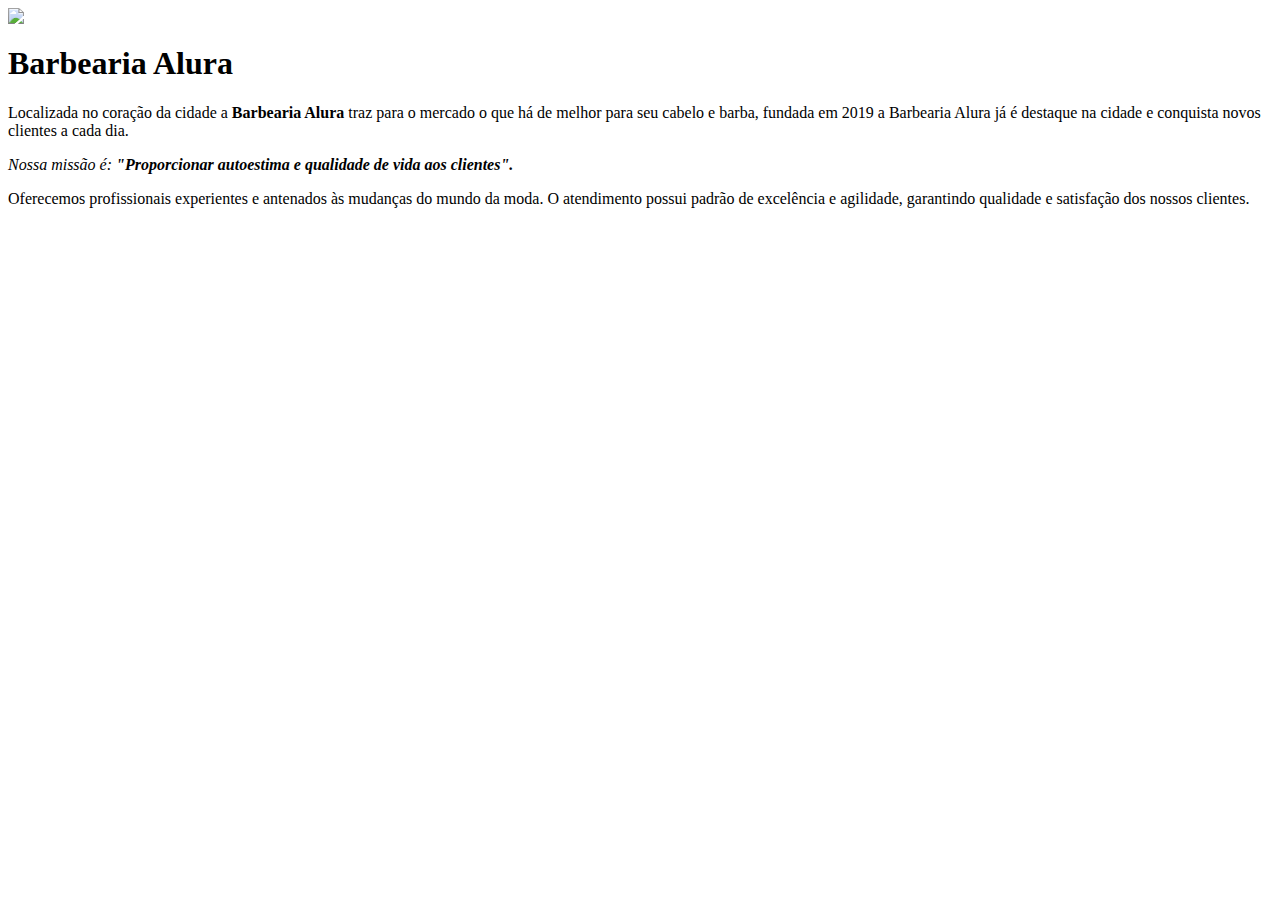
==== letícia.html @ ac54361c "Add files via upload" ====
<img src="barbearia1.jpg">

<!DOCTYPE html>

<html lang="pt-br">

<head>
<meta charset="UTF-8">
<title>Barbearia Alura</title>

<link rel="stylessheet" href= "style.css">
</head>

<Body>
<h1>Barbearia Alura</h1>

<p>Localizada no coração da cidade a <strong> Barbearia Alura</strong> traz para o mercado o que há de melhor para seu cabelo e barba, fundada em 2019 a Barbearia Alura já é destaque na cidade e conquista novos clientes a cada dia.</p>

<p id="missão"><em>Nossa missão é: <strong>"Proporcionar autoestima e qualidade de vida aos clientes".</strong></em></p>

<p>Oferecemos profissionais experientes e antenados às mudanças do mundo da moda. O atendimento possui padrão de excelência e agilidade, garantindo qualidade e satisfação dos nossos clientes.</p> 
</Body>

</html>
---- style.css ----
<img src="barbearia1.jpg">

body{
    background: #063e5f;
}

h1{  
    text-align:center;
    background: #065f2b;
}


p {
    text-aling: center;
    background: #92cf7a;
}
em strong {
    color:aliceblue
}

#missão {
    font-size: 20px;
}
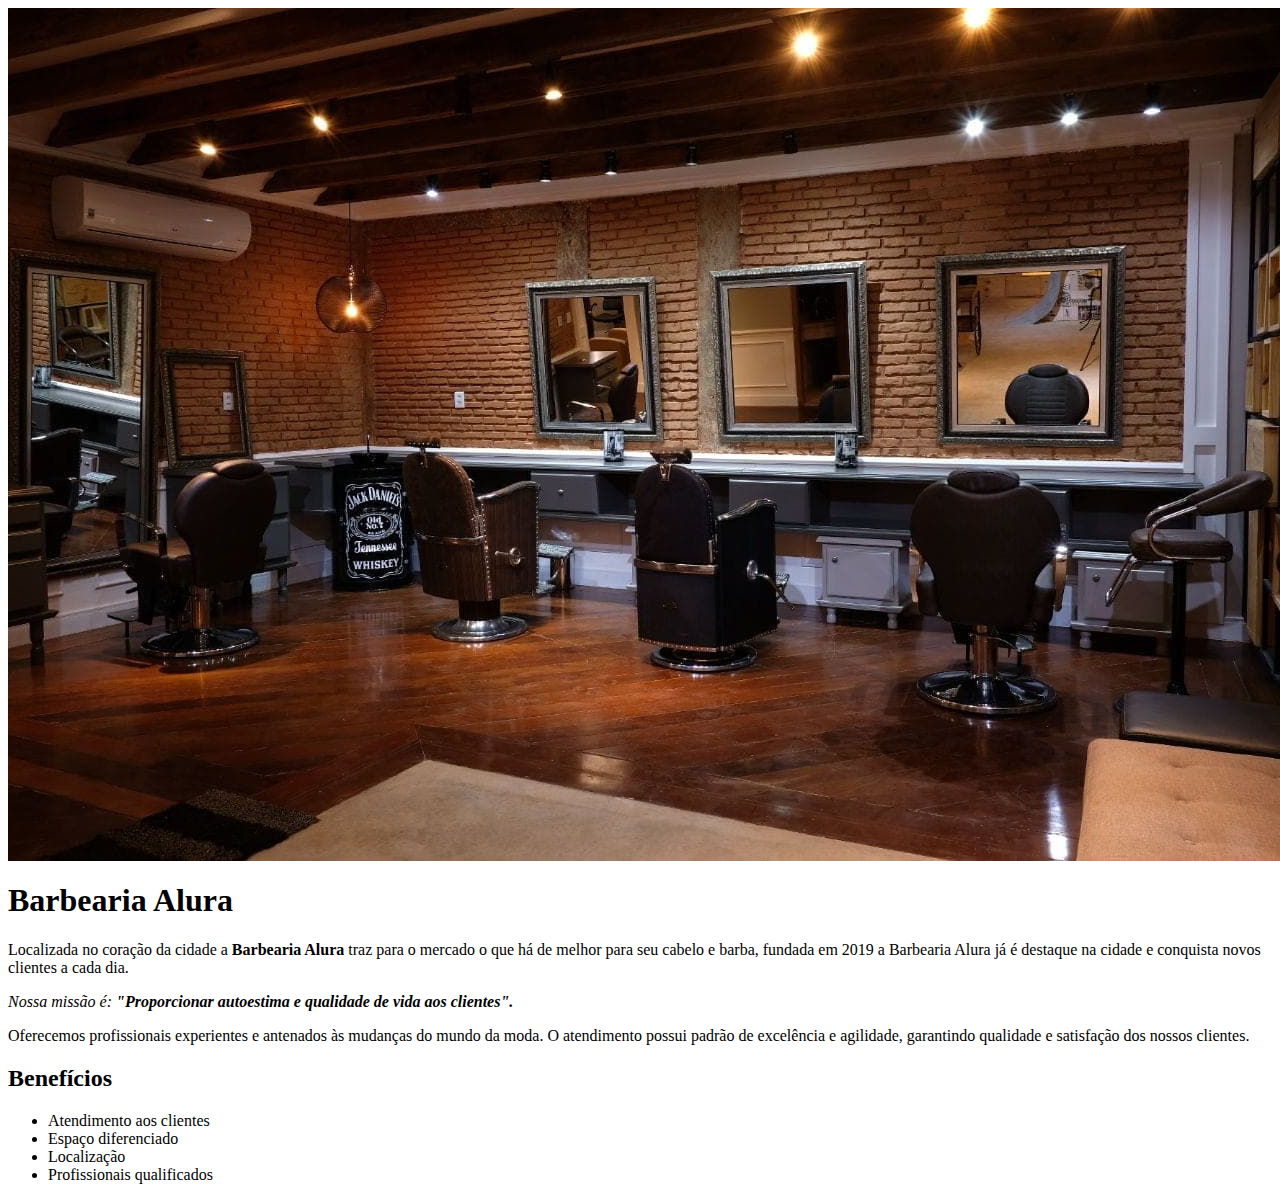
==== commit 0c7cea67: "Add files via upload" ====
--- a/letícia.html
+++ b/letícia.html
@@ -1,14 +1,14 @@
-<img src="barbearia1.jpg">
-
+<img id="baner" src="barbearia.jpg">
 <!DOCTYPE html>
 
 <html lang="pt-br">
 
 <head>
+
 <meta charset="UTF-8">
+
 <title>Barbearia Alura</title>
-
-<link rel="stylessheet" href= "style.css">
+<link rel="stylessheet" href="medeiros.css">
 </head>
 
 <Body>
@@ -18,7 +18,16 @@
 
 <p id="missão"><em>Nossa missão é: <strong>"Proporcionar autoestima e qualidade de vida aos clientes".</strong></em></p>
 
-<p>Oferecemos profissionais experientes e antenados às mudanças do mundo da moda. O atendimento possui padrão de excelência e agilidade, garantindo qualidade e satisfação dos nossos clientes.</p> 
+<p>Oferecemos profissionais experientes e antenados às mudanças do mundo da moda. O atendimento possui padrão de excelência e agilidade, garantindo qualidade e satisfação dos nossos clientes.</p>
+
+<h2>Benefícios</h2>
+<ul>
+<li class="itens"> Atendimento aos clientes</li> 
+<li class="itens">Espaço diferenciado</li>
+<li class="itens">Localização</li>
+<li class="itens">Profissionais qualificados</li>
+</ul>
+
 </Body>
 
 </html>